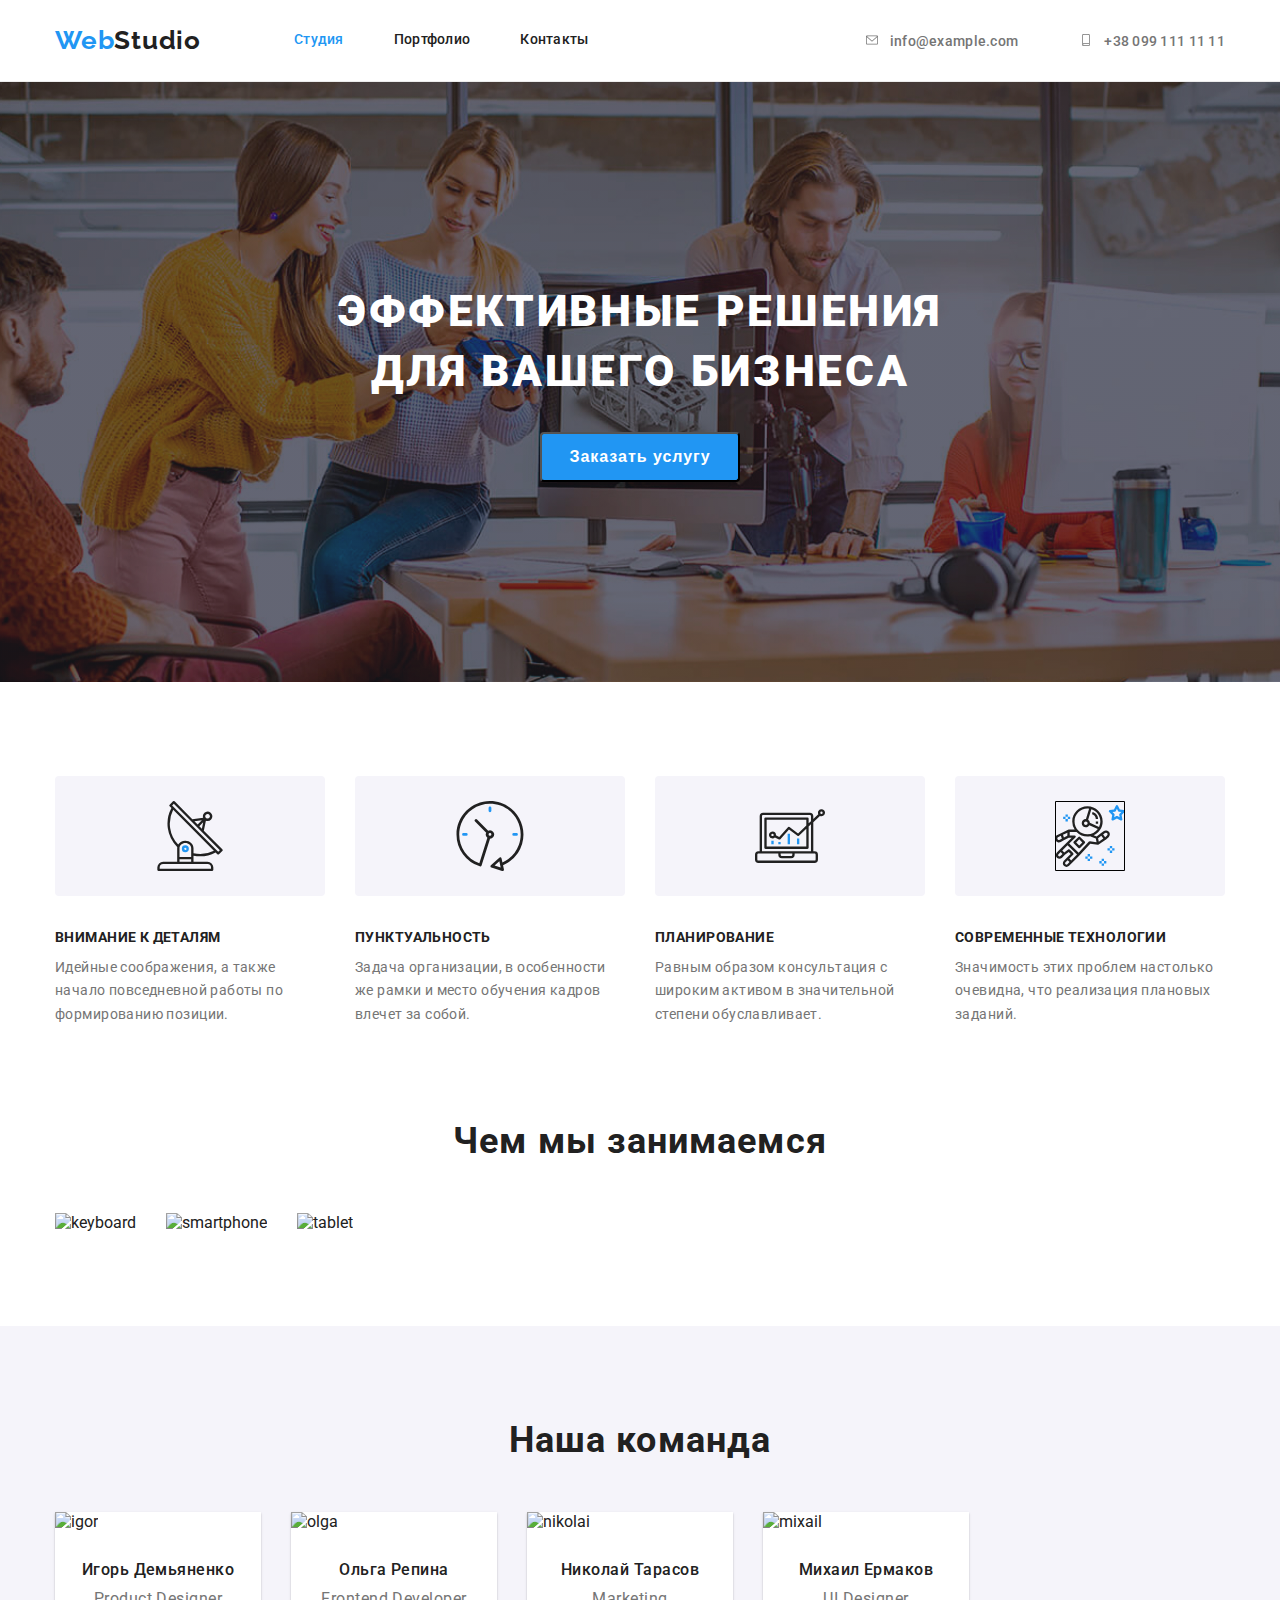
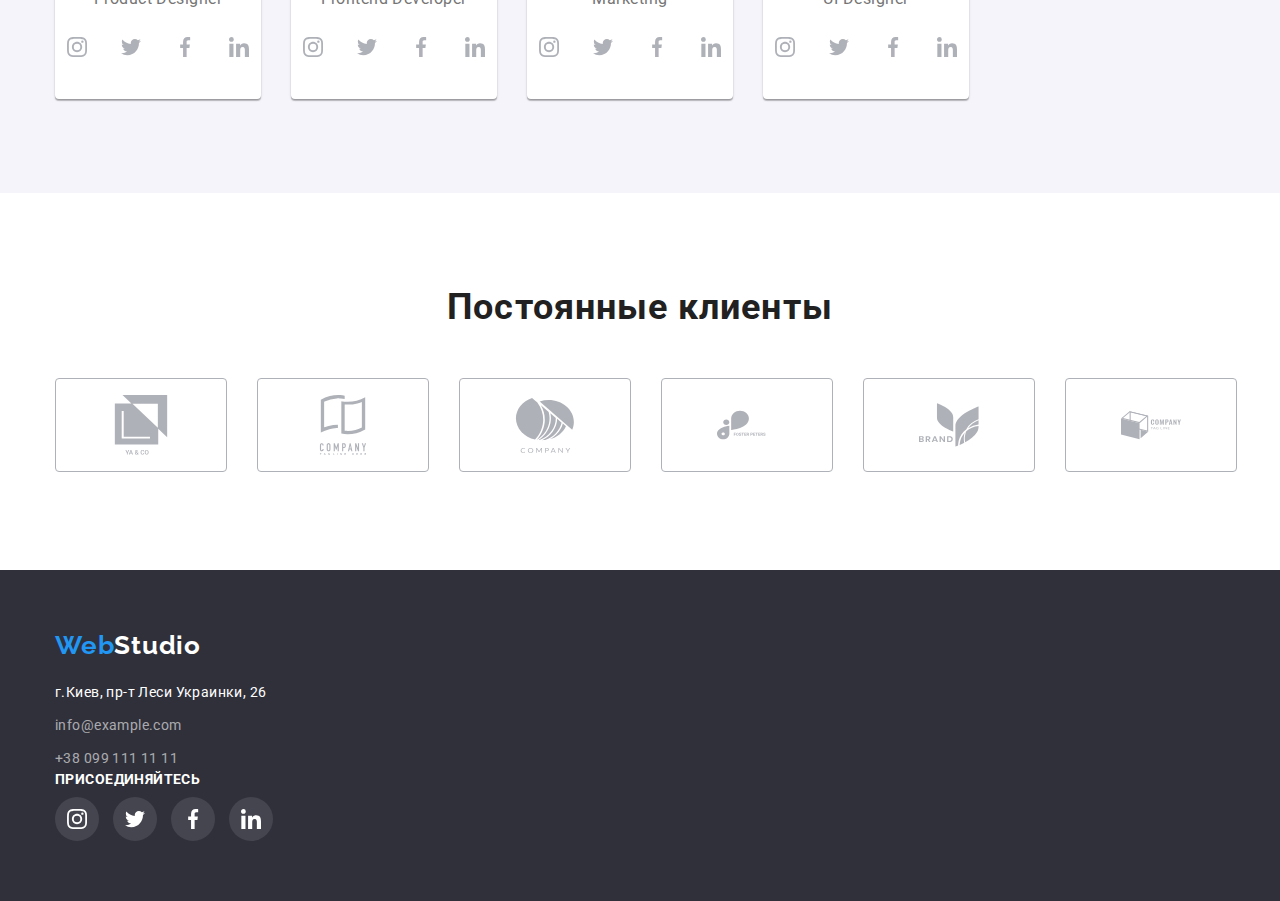
==== index.html @ 6e36e511 "up" ====
<!DOCTYPE html>
<html lang="ru">

<head>
    <meta charset="utf-8">
    <title>WebStudio</title>
    <link rel="stylesheet" href="./css/modern-normalize.css">
    <link rel="stylesheet" href="./css/styles.css">
    <link href="https://fonts.googleapis.com/css2?family=Raleway:wght@700&family=Roboto:wght@400;500;700;900&display=swap" rel="stylesheet">
</head>

<body>

<header>
    <div class="conteiner">
        <a href="./index.html" class="logo-nav nav-links"><span>Web</span>Studio</a>
        <nav>
            <ul class="list">
                <li>
                    <a class="links-hover curent-link" href="./index.html" title="Studio">Студия</a>
                </li>
                <li>
                    <a class="nav-links links-hover" href="./portfolio.html" title="Portfolio">Портфолио</a>
                </li>
                <li>
                    <a class="nav-links links-hover" href="" title="Contacts">Контакты</a>
                </li>
            </ul>
        </nav>
    
        <ul class="list">
            <li>
                <a class="contacts-header links-hover" href="mailto:info@example.com">
                    <svg class="header-icon">
                    <use class="" href="./images/sprite.svg#icon-envelope"></use>
                    </svg>info@example.com
                </a>
            </li>
            <li>
                <a class="contacts-header links-hover" href="tel:+380991111111">
                <svg class="header-icon">
                <use class="" href="./images/sprite.svg#icon-smartphone">
                </use>
                </svg>+38 099 111 11 11
                </a>
            </li>
        </ul>
        </div>
        
</header>

<main>
    <section class="section business-solutions img-overlay">
       
        <div class="conteiner">
            <h1>Эффективные решения для вашего бизнеса</h1>
            <button type="button" class="btn" id="submit_res">Заказать услугу</button>
        </div>
      
    </section>

    
    <section class="section">
        <div class="conteiner">
        <!-- <h2>Наши преимущества</h2> -->
            <ul class="our-advantages list">
                <li class="Feature">
                    <svg class="Feature-icon">
                    <use class="" href="./images/sprite.svg#icon-antenna"></use>
                    </svg>
                        <h3>Внимание к деталям</h3><p>Идейные соображения, а также начало повседневной работы по формированию позиции.</p></li>
                <li class="Feature">
                    <svg class="Feature-icon">
                    <use class="" href="./images/sprite.svg#icon-clock"></use>
                    </svg>
                         <h3>Пунктуальность</h3><p>Задача организации, в особенности же рамки и место обучения кадров влечет за собой.</p></li>
                <li class="Feature">
                    <svg class="Feature-icon">
                    <use class="" href="./images/sprite.svg#icon-diagram"></use>
                    </svg>
                        <h3>Планирование</h3><p>Равным образом консультация с широким активом в значительной степени обуславливает.</p></li>
                <li class="Feature">
                    <svg class="Feature-icon">
                    <use class="" href="./images/sprite.svg#icon-astronaut"></use>
                  </svg>
                        <h3>Современные технологии</h3><p>Значимость этих проблем настолько очевидна, что реализация плановых заданий.</p></li>
            </ul>
        </div>
      
    </section>
    <section class="section what-are-we-doing">
            <div class="conteiner">
            <h2>Чем мы занимаемся</h2>
            <ul class="list">
                <li><img src="./images/img1.jpg" width="370"  alt="keyboard"></li>
                <li><img src="./images/img2.jpg" width="370"  alt="smartphone"></li>
                <li><img src="./images/img3.jpg" width="370"  alt="tablet"></li>
            </ul>
            </div>
       
        

        
    </section>
    <section class="section our-team">
        <div class="conteiner">
             <h2>Наша команда</h2>
            <ul class="list">
                <li><img src="./images/img.igor.jpg" width="270" alt="igor">
                    <div class="tile__prev">
                    <h3>Игорь Демьяненко</h3>
                    <p>Product Designer</p>
                    <div class="social-links-parent">
                        <a class="social-links" target="_blank" href="https://www.instagram.com/" rel="noopener, nofolow, noindex"><svg class="social-links-icon">
                            <use href="./images/sprite.svg#icon-instagram"></use>
                        </svg>
                            </a>
                        <a class="social-links" target="_blank" href="https://twitter.com/" rel="noopener, nofolow, noindex"><svg class="social-links-icon">
                            <use href="./images/sprite.svg#icon-twitter"></use>
                        </svg></a>
                        <a class="social-links" target="_blank" href="https://www.facebook.com/" rel="noopener, nofolow, noindex"><svg class="social-links-icon">
                            <use href="./images/sprite.svg#icon-facebook"></use>
                        </svg></a>
                        <a class="social-links" target="_blank" href="https://www.linkedin.com/" rel="noopener, nofolow, noindex"><svg class="social-links-icon">
                            <use href="./images/sprite.svg#icon-linkedin"></use>
                        </svg></a>
                    </div>
                </div></li>
                <li><img src="./images/img.olga.jpg" width="270" alt="olga">
                    <div class="tile__prev">
                    <h3>Ольга Репина</h3>
                    <p>Frontend Developer</p>
                    <div class="social-links-parent">
                        <a class="social-links" target="_blank" href="https://www.instagram.com/" rel="noopener, nofolow, noindex"><svg class="social-links-icon">
                            <use href="./images/sprite.svg#icon-instagram"></use>
                        </svg></a>  
                        <a class="social-links" target="_blank" href="https://twitter.com/" rel="noopener, nofolow, noindex"><svg class="social-links-icon">
                            <use href="./images/sprite.svg#icon-twitter"></use>
                        </svg></a>  
                        <a class="social-links" target="_blank" href="https://www.facebook.com/" rel="noopener, nofolow, noindex"><svg class="social-links-icon">
                            <use href="./images/sprite.svg#icon-facebook"></use>
                        </svg></a>  
                        <a class="social-links" target="_blank" href="https://www.linkedin.com/" rel="noopener, nofolow, noindex"><svg class="social-links-icon">
                            <use href="./images/sprite.svg#icon-linkedin"></use>
                        </svg></a>  
                    </div>
                </div></li>
                <li><img src="./images/img.nikolai.jpg" width="270" alt="nikolai">
                    <div class="tile__prev">
                    <h3>Николай Тарасов</h3>
                    <p>Marketing</p>
                    <div class="social-links-parent">
                        <a class="social-links" target="_blank" href="https://www.instagram.com/" rel="noopener, nofolow, noindex"><svg class="social-links-icon">
                           <use href="./images/sprite.svg#icon-instagram"></use>
                       </svg></a>   
                        <a class="social-links" target="_blank" href="https://twitter.com/" rel="noopener, nofolow, noindex"><svg class="social-links-icon">
                           <use href="./images/sprite.svg#icon-twitter"></use>
                       </svg></a>   
                        <a class="social-links" target="_blank" href="https://www.facebook.com/" rel="noopener, nofolow, noindex"><svg class="social-links-icon">
                           <use href="./images/sprite.svg#icon-facebook"></use>
                       </svg></a>   
                        <a class="social-links" target="_blank" href="https://www.linkedin.com/" rel="noopener, nofolow, noindex"><svg class="social-links-icon">
                           <use href="./images/sprite.svg#icon-linkedin"></use>
                       </svg></a>   
                    </div>
                </div></li>
                <li><img src="./images/img.mixail.jpg" width="270" alt="mixail">
                    <div class="tile__prev">
                    <h3>Михаил Ермаков</h3>
                    <p>UI Designer</p>
                    <div class="social-links-parent">
                        <a class="social-links" target="_blank" href="https://www.instagram.com/" rel="noopener, nofolow, noindex"><svg class="social-links-icon">
                            <use href="./images/sprite.svg#icon-instagram"></use>
                        </svg></a>  
                        <a class="social-links" target="_blank" href="https://twitter.com/" rel="noopener, nofolow, noindex"><svg class="social-links-icon">
                            <use href="./images/sprite.svg#icon-twitter"></use>
                        </svg></a>  
                        <a class="social-links" target="_blank" href="https://www.facebook.com/" rel="noopener, nofolow, noindex"><svg class="social-links-icon">
                            <use href="./images/sprite.svg#icon-facebook"></use>
                        </svg></a>  
                        <a class="social-links" target="_blank" href="https://www.linkedin.com/" rel="noopener, nofolow, noindex"><svg class="social-links-icon">
                            <use href="./images/sprite.svg#icon-linkedin"></use>
                        </svg></a>  
                    </div>
                </div></li>
            </ul>
        </div>
    </section>
    <section class="section">
        <div class="conteiner">
            <h2>Постоянные клиенты</h2>
            <ul class="list clients">
                <li class="client-card"><svg class="client">
                    <use class="" href="./images/sprite.svg#icon-yaco"></use>
                </svg></li>
                <li class="client-card"><svg class="client">
                    <use class="" href="./images/sprite.svg#icon-tagline"></use>
                </svg></li>
                <li class="client-card"><svg class="client">
                    <use class="" href="./images/sprite.svg#icon-company"></use>
                </svg></li>
                <li class="client-card"><svg class="client">
                    <use class="" href="./images/sprite.svg#icon-foster"></use>
                </svg></li>
                <li class="client-card"><svg class="client">
                    <use class="" href="./images/sprite.svg#icon-brand"></use>
                </svg></li>
                <li class="client-card"><svg class="client">
                    <use class="" href="./images/sprite.svg#icon-comptagline"></use>
                </svg></li>
            </ul>
        </div>

    </section>
    
</main>

<footer>
    <div class="conteiner">
    <a href="./index.html" class="logo-footer"><span class="part-1st-logo">Web</span><span class="part-2nd-logo">Studio</span></a>
    <address>
        <ul class="list"> 
            <li><a class="addres-footer links-hover" target="_blank" href="https://goo.gl/maps/mPHmGE3TXXh3wUPGA" rel="noopener, nofolow, noindex">г.Киев, пр-т Леси Украинки, 26</a></li>
            <li><a class="contacts-footer links-hover" href="mailto:info@example.com">info@example.com</a></li>
            <li><a class="contacts-footer links-hover" href="tel:+380991111111">+38 099 111 11 11</a></li>
        </ul>
    </address>
  

        <div class="social-links-footer-parent">
        <h2>присоединяйтесь</h2>
        <a class="social-links-footer" target="_blank" href="https://www.instagram.com/" rel="noopener, nofolow, noindex"><svg
                class="social-links-footer-icon">
                <use href="./images/sprite.svg#icon-instagram"></use>
            </svg></a>
        <a class="social-links-footer" target="_blank" href="https://twitter.com/" rel="noopener, nofolow, noindex"><svg
                class="social-links-footer-icon">
                <use href="./images/sprite.svg#icon-twitter"></use>
            </svg></a>
        <a class="social-links-footer" target="_blank" href="https://www.facebook.com/" rel="noopener, nofolow, noindex"><svg
                class="social-links-footer-icon">
                <use href="./images/sprite.svg#icon-facebook"></use>
            </svg></a>
        <a class="social-links-footer" target="_blank" href="https://www.linkedin.com/" rel="noopener, nofolow, noindex"><svg
                class="social-links-footer-icon">
                <use href="./images/sprite.svg#icon-linkedin"></use>
            </svg></a>
        </div>
    </div>
</footer>


</body>

</html>
---- css/styles.css ----
/* global */
html {
  box-sizing: border-box;
}
:root {
  --primary-text-color: #757575;
  --secondary-text-color: ;
  --bg-text-color: #e5e5e5;
  --secondary-bg-text-color: #2f303a;
  --accent-text-color: #2196f3;
  --white-text-color: #fff;
}

*,
*::before,
*::after {
  box-sizing: inherit;
}
a {
  text-decoration: none;
}
.links-hover:hover,
.links-hover:focus {
  color: var(--accent-text-color);
  fill: var(--accent-text-color);
}

body {
  font-family: 'Roboto', sans-serif;
  margin: 0 auto;
  position: relative;
  height: 100%;
  color: #212121;
  background-color: var(--bg-text-color);
}
.list {
  /* list-style reset */
  list-style: none;
  padding: 0;
  margin: 0;
}

.nav-links {
  color: #212121;
}
.curent-link {
  color: var(--accent-text-color);
}

.conteiner {
  margin-left: auto;
  margin-right: auto;
  width: 1200px;
  padding: 0px 15px;
}

/* header */
header .conteiner {
  display: flex;
  align-items: center;
}
header {
  background-color: var(--white-text-color);
  border-bottom: 1px solid #ececec;
}

header li {
  margin-right: 50px;
}
header li:last-child {
  margin-right: 0px;
}
/* Menu Nav */
.logo-nav {
  margin-right: 93px;
  padding: 25px 0px 25px 0px;

  font-family: 'Raleway';
  font-style: normal;
  font-weight: bold;
  font-size: 26px;
  line-height: 1.19;
  letter-spacing: 0.03em;

  display: flex;
  align-items: center;
}
.logo-nav > span {
  color: var(--accent-text-color);
}

nav {
  width: 294px;
  height: 16px;
  font-style: normal;
  font-weight: 500;
  font-size: 14px;
  line-height: 1.14;
  letter-spacing: 0.02em;
}
header ul {
  display: inline-flex;
}

nav + .list {
  margin-left: auto;
}
.contacts-header {
  font-style: normal;
  font-weight: 500;
  font-size: 14px;
  line-height: 1.14;
  letter-spacing: 0.02em;
  color: var(--primary-text-color);
}

.header-icon {
  width: 16px;
  height: 12px;
  margin: 0px 10px;
  color: var(--accent-text-color);
  fill: #757575;
}
.links-hover:hover .header-icon,
.links-hover:focus .header-icon {
  fill: var(--accent-text-color);
}
/* main */
main {
  background-color: var(--white-text-color);
}
.business-solutions {
  background: var(--secondary-bg-text-color);

  display: flex;
}

.img-overlay {
  max-width: 1600px;
  margin: 0px auto;
  background-repeat: no-repeat;
  background-size: cover;
  background-position: center;
  background-image: linear-gradient(to right, rgba(47, 48, 58, 0.4), rgba(47, 48, 58, 0.4)),
    url(../images/Img-Overlay.jpg);
}

.business-solutions .conteiner {
  flex-direction: column;
}
.business-solutions h1 {
  /* Эффективные решения для вашего бизнеса */
  width: 696px;
  margin: 106px auto 30px auto;
  padding: 0;
  font-style: normal;
  font-weight: 900;
  font-size: 44px;
  line-height: 1.36;
  text-align: center;
  letter-spacing: 0.06em;
  text-transform: uppercase;
  color: var(--white-text-color);
}
.btn {
  display: flex;
  width: 200px;
  height: 50px;
  margin: 0px auto 106px auto;
  background: var(--accent-text-color);
  box-shadow: 0px 4px 4px rgba(0, 0, 0, 0.15);
  border-radius: 4px;
  cursor: pointer;
  font-style: normal;
  font-weight: 700;
  font-size: 16px;
  line-height: 1.87;
  align-items: center;
  text-align: center;
  justify-content: center;
  letter-spacing: 0.06em;
  color: var(--white-text-color);
}
.btn:hover,
.btn:focus {
  background-color: #188ce8;
}

.our-advantages {
  display: inline-flex;
}

.our-advantages li + li {
  margin-left: 30px;
}

.our-advantages h3 {
  margin: 0;
  padding: 0;
  font-style: normal;
  font-weight: 700;
  font-size: 14px;
  line-height: 1.14;
  letter-spacing: 0.03em;
  text-transform: uppercase;
}
.Feature > p {
  margin: 10px 0px 0px 0px;
  font-style: normal;
  font-weight: 400;
  font-size: 14px;
  line-height: 1.71;
  letter-spacing: 0.03em;
  color: var(--primary-text-color);
}

.Feature-icon {
  height: 70px;
  width: 70px;
  padding: 25px 100px;
  box-sizing: content-box;
  background: #f5f4fa;
  border-radius: 4px;
  margin-bottom: 30px;
}

h2 {
  margin: 0px 0px 50px 0px;
  padding: 0;
  font-style: normal;
  font-weight: 700;
  font-size: 36px;
  line-height: 1.16;
  text-align: center;
  letter-spacing: 0.03em;
}
.section {
  padding: 94px 0px 94px 0px;
}

.section.what-are-we-doing {
  padding: 0px 0px 94px 0px;
}
.what-are-we-doing ul {
  display: inline-flex;
}
.what-are-we-doing li + li {
  padding-left: 30px;
}
.our-team {
  margin-bottom: 0px;
  background-color: #f5f4fa;
}
.our-team h2 {
  margin: 0px 0px 50px 0px;
}
.our-team ul {
  display: inline-flex;
}
.our-team li {
  background-color: var(--white-text-color);
  box-shadow: 0px 1px 3px rgba(0, 0, 0, 0.12), 0px 1px 1px rgba(0, 0, 0, 0.14),
    0px 2px 1px rgba(0, 0, 0, 0.2);
  border-radius: 0px 0px 4px 4px;
}
.our-team li + li {
  margin-left: 30px;
}

.tile__prev {
  padding: 30px 0px 30px 0px;
}

.tile__prev > p {
  margin: 0px 0px 16px 0px;
  font-style: normal;
  font-weight: 400;
  font-size: 16px;
  line-height: 1.18;
  text-align: center;
  letter-spacing: 0.03em;
  color: var(--primary-text-color);
}

.our-team h3 {
  margin: 0px 0px 10px 0px;
  padding: 0px;
  font-style: normal;
  font-weight: 500;
  font-size: 16px;
  line-height: 1.18;
  text-align: center;
  letter-spacing: 0.03em;
  color: #212121;
}

.social-links-parent {
  display: flex;
  justify-content: center;
}

.social-links {
  display: inline-flex;
  box-sizing: content-box;
  padding: 12px;
  align-items: center;
  background-color: #fff;
  border-radius: 50%;
}

.social-links:hover,
.social-links:hover .social-links-icon {
  background-color: var(--accent-text-color);
  fill: #fff;
}

.social-links + .social-links {
  margin-left: 10px;
}

.social-links-icon {
  fill: #afb1b8;
  height: 20px;
  width: 20px;
}

/* Постоянные клиенты */
.clients {
  display: flex;
}

.client {
  height: 60px;
  width: 106px;
  box-sizing: content-box;
  padding: 16px 32px;
  border: 1px solid #afb1b8;
  border-radius: 4px;
  fill: #afb1b8;
}

.clients li + li {
  margin-left: 30px;
}

.client-card:hover .client {
  border: 1px solid var(--accent-text-color);
  border-radius: 4px;
  fill: var(--accent-text-color);
}
/* footer */
footer {
  padding: 60px 0px 60px 0px;
  width: 100%;
  background-color: var(--secondary-bg-text-color);
}

.logo-footer {
  display: inline-flex;
  margin: 0px 0px 20px 0px;
  font-family: 'Raleway';
  font-style: normal;
  font-weight: 700;
  font-size: 26px;
  line-height: 1.19;
  letter-spacing: 0.03em;
}

.part-1st-logo {
  color: var(--accent-text-color);
}
.part-2nd-logo {
  color: var(--white-text-color);
}
address {
  font-style: normal;
}

address li {
  font-style: normal;
  font-weight: 400;
  font-size: 14px;
  line-height: 1.71;
  letter-spacing: 0.03em;
}

address li + li {
  margin-top: 9px;
}
.addres-footer {
  color: var(--white-text-color);
}
.contacts-footer {
  color: rgba(255, 255, 255, 0.6);
}

.social-links-footer-parent {
  justify-content: center;
}

.social-links-footer-parent h2 {
  font-family: 'Roboto';
  font-style: normal;
  font-weight: 700;
  font-size: 14px;
  line-height: 16px;
  letter-spacing: 0.03em;
  text-transform: uppercase;
  margin-bottom: 10px;
  text-align: left;
  color: #ffffff;
}

.social-links-footer {
  display: inline-flex;
  box-sizing: content-box;
  padding: 12px;
  align-items: center;
  background: rgba(255, 255, 255, 0.1);
  border-radius: 50%;
}

.social-links-footer:hover {
  background: var(--accent-text-color);
}

.social-links-footer + .social-links-footer {
  margin-left: 10px;
}

.social-links-footer-icon {
  fill: #fff;
  height: 20px;
  width: 20px;
}

/* ____________________________________________Portfolio_________________________________________________________*/
.portfolio {
  padding: 94px 0px 64px 0px;
  background: var(--white-text-color);
}

.filters {
  margin-bottom: 50px;
  display: flex;
  justify-content: center;
}

.filter {
  padding: 6px 22px 6px 22px;
}
.filters li + li {
  margin-left: 8px;
}

.filters button {
  height: 38px;
  border-radius: 4px;
  border-color: var(--white-text-color);
  font-family: 'Roboto';
  cursor: pointer;
  font-style: normal;
  font-weight: 500;
  font-size: 16px;
  line-height: 1.62;
  text-align: center;
  letter-spacing: 0.03em;
}
.projects {
  display: inline-flex;
  flex-wrap: wrap;
}
.projects li {
  margin-right: 30px;
  margin-bottom: 30px;
}
.projects li:nth-child(3n) {
  margin-right: 0px;
}

.active {
  box-shadow: 0px 3px 1px rgba(0, 0, 0, 0.1), 0px 1px 2px rgba(0, 0, 0, 0.08),
    0px 2px 2px rgba(0, 0, 0, 0.12);
  background: var(--accent-text-color);
  color: var(--white-text-color);
}
.inactive {
  background: #f5f4fa;
  color: #212121;
}

.projects-card {
  width: 370px;
  box-sizing: border-box;
}

.projects-card img {
  display: block;
}

.projects-card div {
  padding: 20px 24px 20px 24px;
  border: 1px solid #eeeeee;
}

.project-title {
  font-style: normal;
  font-weight: 700;
  font-size: 18px;
  line-height: 2;
  letter-spacing: 0.06em;
  color: #212121;
  margin: 0;
}

.project-type {
  font-style: normal;
  font-weight: 400;
  font-size: 16px;
  line-height: 1.87;
  letter-spacing: 0.03em;
  color: var(--primary-text-color);
  margin: 0;
}
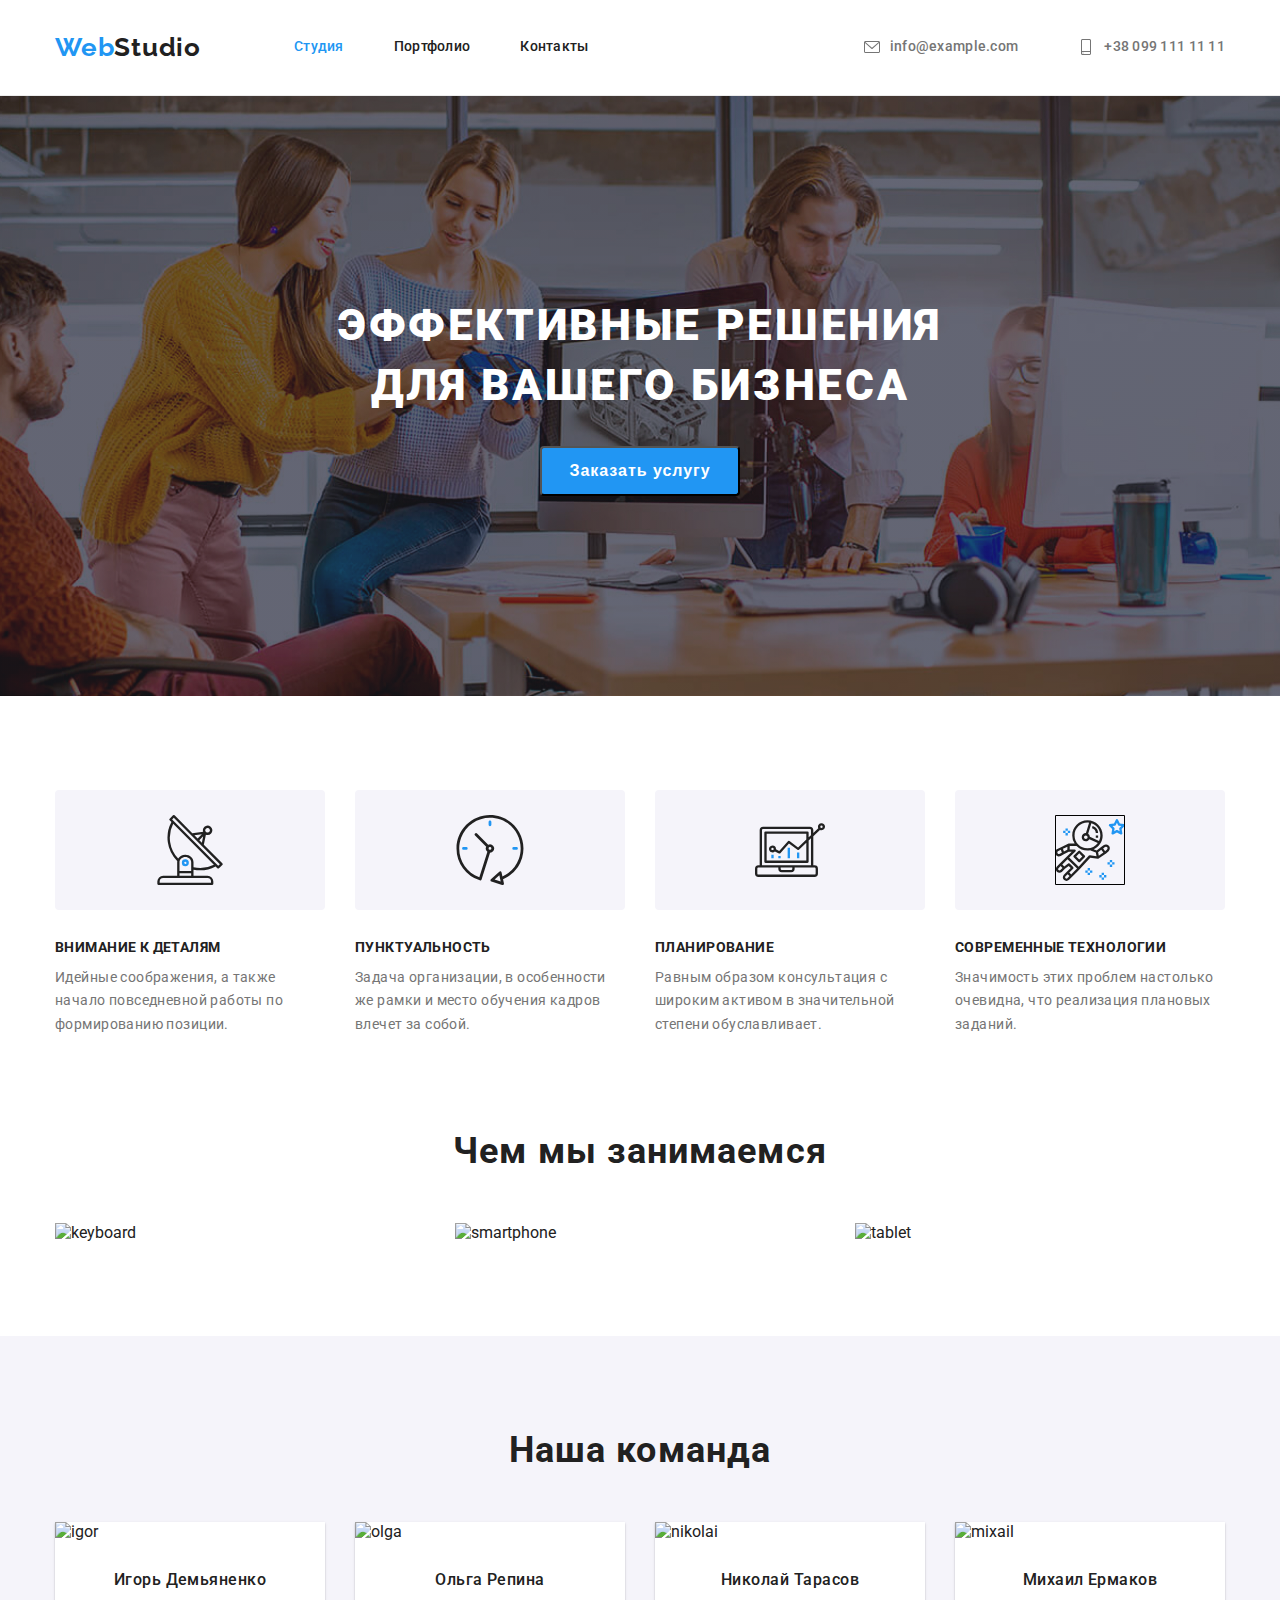
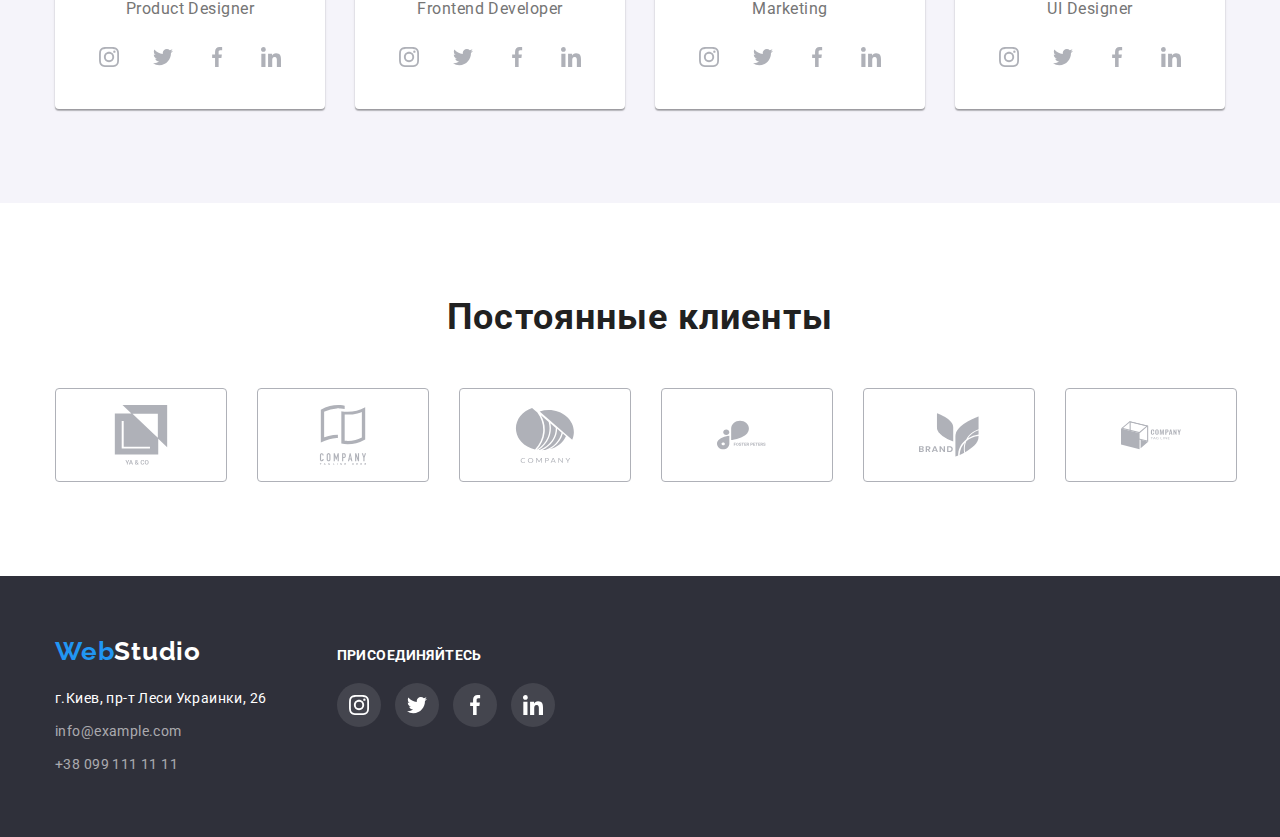
==== commit cd566e12: "up" ====
--- a/index.html
+++ b/index.html
@@ -65,24 +65,32 @@
         <!-- <h2>Наши преимущества</h2> -->
             <ul class="our-advantages list">
                 <li class="Feature">
-                    <svg class="Feature-icon">
+                    <div class="Feature-icon">               
+                    <svg style="width: 70px; height: 70px;">
                     <use class="" href="./images/sprite.svg#icon-antenna"></use>
                     </svg>
+                    </div>
                         <h3>Внимание к деталям</h3><p>Идейные соображения, а также начало повседневной работы по формированию позиции.</p></li>
                 <li class="Feature">
-                    <svg class="Feature-icon">
+                    <div class="Feature-icon">               
+                    <svg style="width: 70px; height: 70px;">
                     <use class="" href="./images/sprite.svg#icon-clock"></use>
                     </svg>
+                    </div>
                          <h3>Пунктуальность</h3><p>Задача организации, в особенности же рамки и место обучения кадров влечет за собой.</p></li>
                 <li class="Feature">
-                    <svg class="Feature-icon">
+                    <div class="Feature-icon">               
+                    <svg style="width: 70px; height: 70px;">
                     <use class="" href="./images/sprite.svg#icon-diagram"></use>
                     </svg>
+                    </div>
                         <h3>Планирование</h3><p>Равным образом консультация с широким активом в значительной степени обуславливает.</p></li>
                 <li class="Feature">
-                    <svg class="Feature-icon">
+                    <div class="Feature-icon">               
+                    <svg style="width: 70px; height: 70px;">
                     <use class="" href="./images/sprite.svg#icon-astronaut"></use>
                   </svg>
+                  </div>
                         <h3>Современные технологии</h3><p>Значимость этих проблем настолько очевидна, что реализация плановых заданий.</p></li>
             </ul>
         </div>
@@ -190,24 +198,24 @@
         <div class="conteiner">
             <h2>Постоянные клиенты</h2>
             <ul class="list clients">
-                <li class="client-card"><svg class="client">
+                <li><a class="client-card" href=""><svg class="client">
                     <use class="" href="./images/sprite.svg#icon-yaco"></use>
-                </svg></li>
-                <li class="client-card"><svg class="client">
+                </svg></a></li>
+                <li><a class="client-card" href=""><svg class="client">
                     <use class="" href="./images/sprite.svg#icon-tagline"></use>
-                </svg></li>
-                <li class="client-card"><svg class="client">
+                </svg></a></li>
+                <li><a class="client-card" href=""><svg class="client">
                     <use class="" href="./images/sprite.svg#icon-company"></use>
-                </svg></li>
-                <li class="client-card"><svg class="client">
+                </svg></a></li>
+                <li><a class="client-card" href=""><svg class="client">
                     <use class="" href="./images/sprite.svg#icon-foster"></use>
-                </svg></li>
-                <li class="client-card"><svg class="client">
+                </svg></a></li>
+                <li><a class="client-card" href=""><svg class="client">
                     <use class="" href="./images/sprite.svg#icon-brand"></use>
-                </svg></li>
-                <li class="client-card"><svg class="client">
+                </svg></a></li>
+                <li><a class="client-card" href=""><svg class="client">
                     <use class="" href="./images/sprite.svg#icon-comptagline"></use>
-                </svg></li>
+                </svg></a></li>
             </ul>
         </div>
 
@@ -216,7 +224,8 @@
 </main>
 
 <footer>
-    <div class="conteiner">
+    <div class="conteiner footer-parent">
+        <div class="left">
     <a href="./index.html" class="logo-footer"><span class="part-1st-logo">Web</span><span class="part-2nd-logo">Studio</span></a>
     <address>
         <ul class="list"> 
@@ -225,7 +234,7 @@
             <li><a class="contacts-footer links-hover" href="tel:+380991111111">+38 099 111 11 11</a></li>
         </ul>
     </address>
-  
+        </div>
 
         <div class="social-links-footer-parent">
         <h2>присоединяйтесь</h2>
--- a/css/styles.css
+++ b/css/styles.css
@@ -40,6 +40,12 @@
   margin: 0;
 }
 
+img {
+  display: block;
+  max-width: 100%;
+  height: auto;
+}
+
 .nav-links {
   color: #212121;
 }
@@ -62,6 +68,7 @@
 header {
   background-color: var(--white-text-color);
   border-bottom: 1px solid #ececec;
+  padding: 32px 0px 32px 0px;
 }
 
 header li {
@@ -73,7 +80,6 @@
 /* Menu Nav */
 .logo-nav {
   margin-right: 93px;
-  padding: 25px 0px 25px 0px;
 
   font-family: 'Raleway';
   font-style: normal;
@@ -106,6 +112,7 @@
   margin-left: auto;
 }
 .contacts-header {
+  display: flex;
   font-style: normal;
   font-weight: 500;
   font-size: 14px;
@@ -116,11 +123,12 @@
 
 .header-icon {
   width: 16px;
-  height: 12px;
+  height: 16px;
   margin: 0px 10px;
   color: var(--accent-text-color);
   fill: #757575;
 }
+
 .links-hover:hover .header-icon,
 .links-hover:focus .header-icon {
   fill: var(--accent-text-color);
@@ -215,11 +223,13 @@
 }
 
 .Feature-icon {
-  height: 70px;
-  width: 70px;
-  padding: 25px 100px;
+  display: flex;
+  justify-content: center;
+  align-items: center;
+  height: 120px;
+  width: 270px;
+  background: #f5f4fa;
   box-sizing: content-box;
-  background: #f5f4fa;
   border-radius: 4px;
   margin-bottom: 30px;
 }
@@ -309,6 +319,8 @@
 }
 
 .social-links:hover,
+.social-links:focus,
+.social-links:focus .social-links-icon,
 .social-links:hover .social-links-icon {
   background-color: var(--accent-text-color);
   fill: #fff;
@@ -343,10 +355,16 @@
   margin-left: 30px;
 }
 
-.client-card:hover .client {
+.client-card {
+  display: flex;
+  outline: none;
+}
+
+.client-card:hover .client,
+.client-card:focus .client {
+  fill: var(--accent-text-color);
   border: 1px solid var(--accent-text-color);
   border-radius: 4px;
-  fill: var(--accent-text-color);
 }
 /* footer */
 footer {
@@ -355,6 +373,10 @@
   background-color: var(--secondary-bg-text-color);
 }
 
+.footer-parent {
+  display: flex;
+}
+
 .logo-footer {
   display: inline-flex;
   margin: 0px 0px 20px 0px;
@@ -395,7 +417,7 @@
 }
 
 .social-links-footer-parent {
-  justify-content: center;
+  margin: 11px 0px 0px 70px;
 }
 
 .social-links-footer-parent h2 {
@@ -406,7 +428,7 @@
   line-height: 16px;
   letter-spacing: 0.03em;
   text-transform: uppercase;
-  margin-bottom: 10px;
+  margin-bottom: 20px;
   text-align: left;
   color: #ffffff;
 }
@@ -420,7 +442,8 @@
   border-radius: 50%;
 }
 
-.social-links-footer:hover {
+.social-links-footer:hover,
+.social-links-footer:focus {
   background: var(--accent-text-color);
 }
 
@@ -448,6 +471,8 @@
 
 .filter {
   padding: 6px 22px 6px 22px;
+  background: #f5f4fa;
+  color: #212121;
 }
 .filters li + li {
   margin-left: 8px;
@@ -456,7 +481,7 @@
 .filters button {
   height: 38px;
   border-radius: 4px;
-  border-color: var(--white-text-color);
+  border: none;
   font-family: 'Roboto';
   cursor: pointer;
   font-style: normal;
@@ -478,24 +503,21 @@
   margin-right: 0px;
 }
 
-.active {
+.filter:hover,
+.filter:focus {
   box-shadow: 0px 3px 1px rgba(0, 0, 0, 0.1), 0px 1px 2px rgba(0, 0, 0, 0.08),
     0px 2px 2px rgba(0, 0, 0, 0.12);
   background: var(--accent-text-color);
   color: var(--white-text-color);
 }
-.inactive {
-  background: #f5f4fa;
-  color: #212121;
-}
 
 .projects-card {
   width: 370px;
   box-sizing: border-box;
 }
 
-.projects-card img {
-  display: block;
+.projects-card:hover {
+  filter: drop-shadow(0px 4px 4px rgba(0, 0, 0, 0.25));
 }
 
 .projects-card div {
